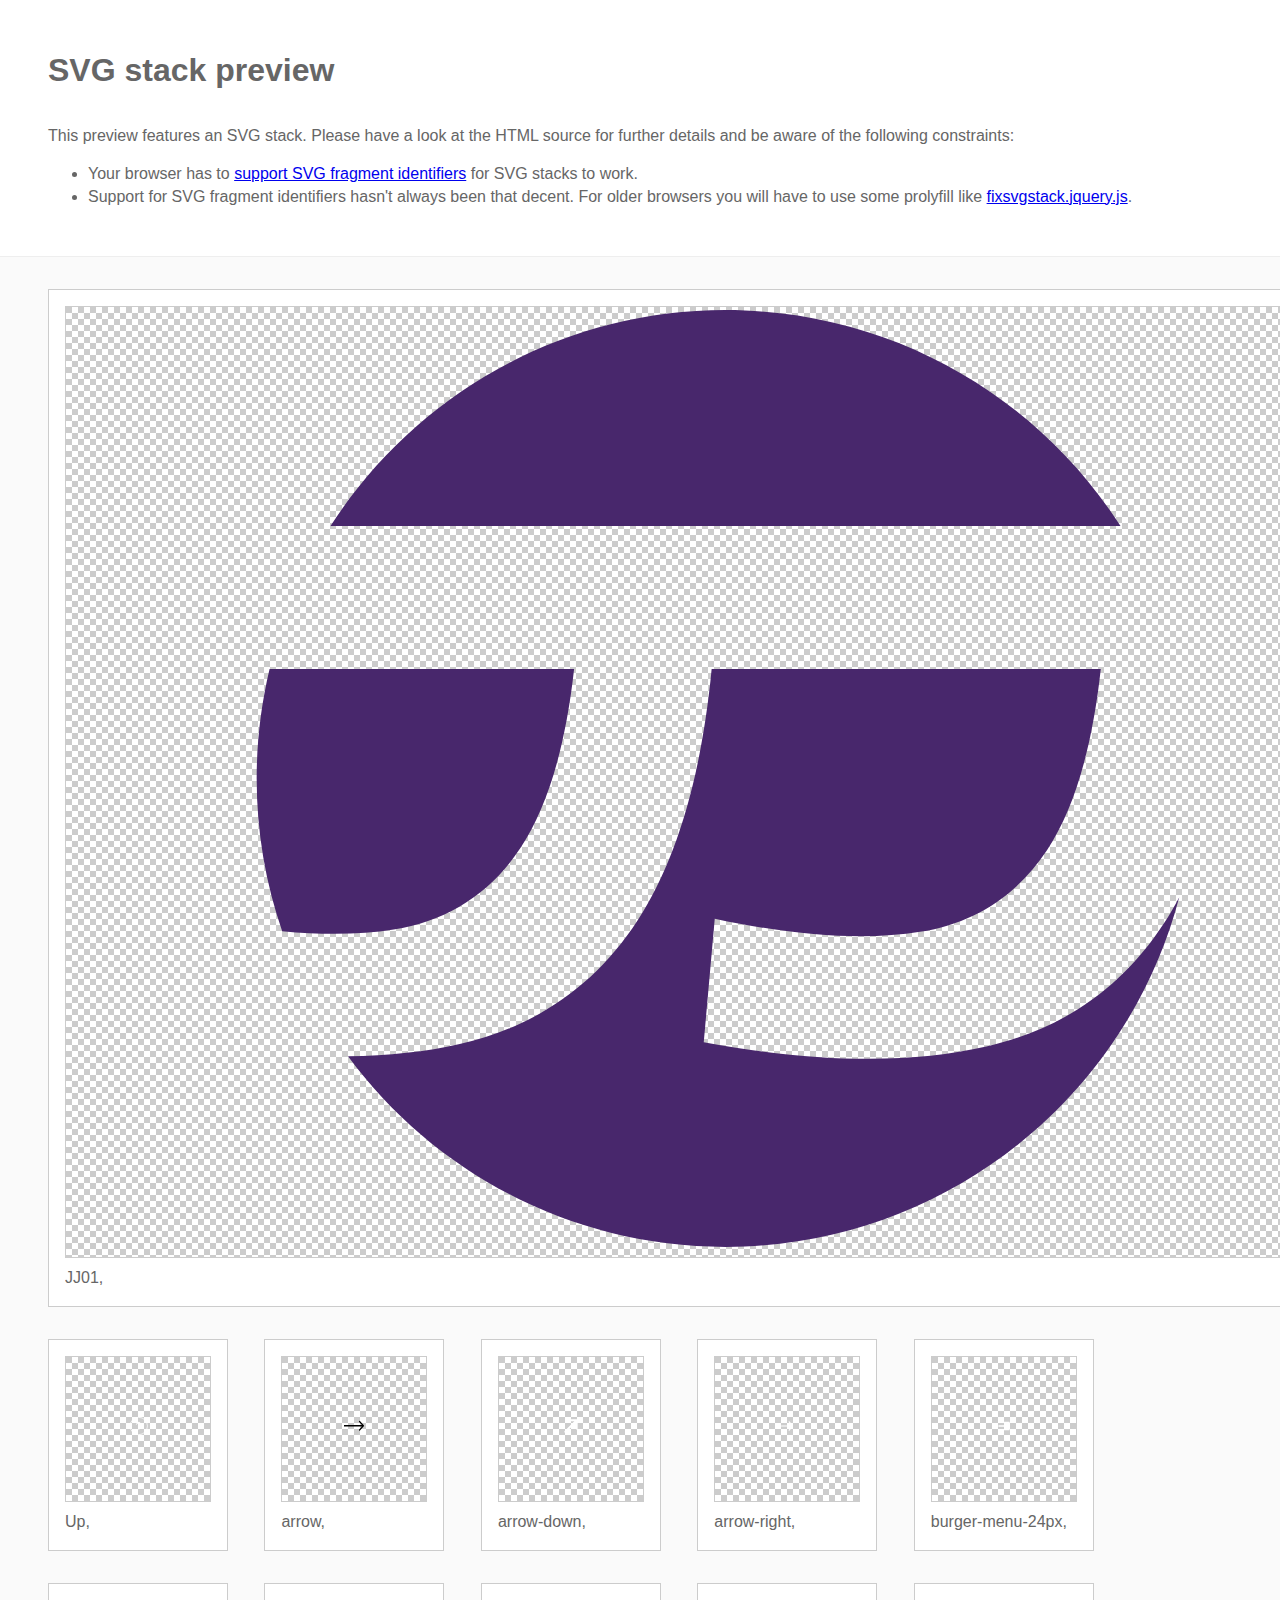
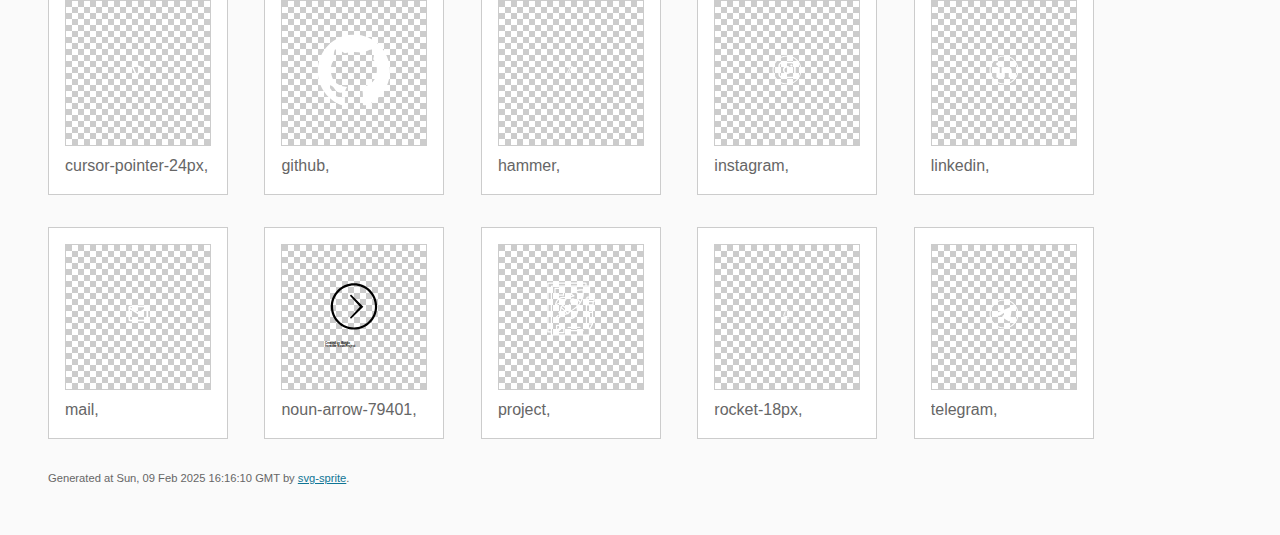
==== img/svgsprite/stack/sprite.stack.html @ 8ce7611c "push" ====
<!doctype html>
<html lang="en">
    <head>
        <meta charset="utf-8">
        <title>SVG stack preview | svg-sprite</title>
        <style>
            body {
                padding: 0;
                margin: 0;
                color: #666;
                background: #fafafa;
                font-family: Arial, Helvetica, sans-serif;
                font-size: 1em;
                line-height: 1.4;
            }

            header {
                display: block;
                padding: 3em 3em 2em;
                background-color: #fff;
            }

            header p {
                margin: 2em 0 0;
            }

            section {
                border-top: 1px solid #eee;
                padding: 2em 3em 0;
            }

            section ul {
                margin: 0;
                padding: 0;
            }

            section li {
                display: inline-block;
                background-color: #fff;
                position: relative;
                margin: 0 2em 2em 0;
                vertical-align: top;
                border: 1px solid #ccc;
                padding: 1em 1em 3em;
                cursor: default;
            }

            .icon-box {
                margin: 0;
                width: 144px;
                height: 144px;
                position: relative;
                background: #ccc url("data:image/svg+xml,%3Csvg xmlns='http://www.w3.org/2000/svg' width='12' height='12'%3E%3Cpath fill='%23fff' d='M6 0h6v6H6zM0 6h6v6H0z'/%3E%3C/svg%3E") top left repeat;
                border: 1px solid #ccc;
                display: table-cell;
                vertical-align: middle;
                text-align: center;
            }

            .icon {
                display: inline-block;
            }

            h1 {
                margin-top: 0;
            }

            h2 {
                margin: 0;
                padding: 0;
                font-size: 1em;
                font-weight: 400;
                white-space: nowrap;
                overflow: hidden;
                text-overflow: ellipsis;
                position: absolute;
                left: 1em;
                right: 1em;
                bottom: 1em;
            }

            footer {
                display: block;
                margin: 0;
                padding: 0 3em 3em;
            }

            footer p {
                margin: 0;
                font-size: .7em;
            }

            footer a {
                color: #0f7595;
                margin-left: 0;
            }
        </style>

<!--
Sprite shape dimensions
====================================================================================================
You will need to set the sprite shape dimensions via CSS when you use them as stack SVGs, otherwise
they would become a huge 100% in size. You may use the following dimension classes for doing so.
They might well be outsourced to an external stylesheet of course.
-->

<style>
 .svg-JJ01-dims { width: 1303.5px; height: 943.5px; }
 .svg-Up-dims { width: 25px; height: 24px; }
 .svg-arrow-dims { width: 20px; height: 20px; }
 .svg-arrow-down-dims { width: 30px; height: 30px; }
 .svg-arrow-right-dims { width: 20px; height: 20px; }
 .svg-burger-menu-24px-dims { width: 24px; height: 24px; }
 .svg-cursor-pointer-24px-dims { width: 24px; height: 24px; }
 .svg-github-dims { width: 98px; height: 96px; }
 .svg-hammer-dims { width: 18px; height: 18px; }
 .svg-instagram-dims { width: 40px; height: 40px; }
 .svg-linkedin-dims { width: 40px; height: 40px; }
 .svg-mail-dims { width: 23px; height: 19px; }
 .svg-noun-arrow-79401-dims { width: 100px; height: 125px; }
 .svg-project-dims { width: 110px; height: 135px; }
 .svg-rocket-18px-dims { width: 18px; height: 18px; }
 .svg-telegram-dims { width: 40px; height: 40px; }
</style>

<!--
====================================================================================================
-->

    </head>
    <body>
        <header>
            <h1>SVG stack preview</h1>
            <p>This preview features an SVG stack. Please have a look at the HTML source for further details and be aware of the following constraints:</p>
            <ul>
                <li>Your browser has to <a href="https://caniuse.com/svg-fragment" target="_blank" rel="noopener noreferrer">support SVG fragment identifiers</a> for SVG stacks to work.</li>
                <li>Support for SVG fragment identifiers hasn't always been that decent. For older browsers you will have to use some prolyfill like <a href="https://github.com/preciousforever/SVG-Stacker/blob/master/fixsvgstack.jquery.js" target="_blank" rel="noopener noreferrer">fixsvgstack.jquery.js</a>.</li>
            </ul>
        </header>
        <section>

<!--
SVG stack
====================================================================================================
These SVG images make use of fragment identifiers (IDs) to reference certain portions of the
external sprite. By default, all shapes inside the sprite are hidden by CSS. The `:target` pseudo
selector is used to show the very shape that is referenced by the fragment identifier.
-->

            <ul>

             <li title="JJ01">
                    <div class="icon-box">
                        <img src="svg/sprite.stack.svg#JJ01" class="svg-JJ01-dims" alt="JJ01">
                    </div>
                    <h2>JJ01, </h2>
                </li>
             <li title="Up">
                    <div class="icon-box">
                        <img src="svg/sprite.stack.svg#Up" class="svg-Up-dims" alt="Up">
                    </div>
                    <h2>Up, </h2>
                </li>
             <li title="arrow">
                    <div class="icon-box">
                        <img src="svg/sprite.stack.svg#arrow" class="svg-arrow-dims" alt="arrow">
                    </div>
                    <h2>arrow, </h2>
                </li>
             <li title="arrow-down">
                    <div class="icon-box">
                        <img src="svg/sprite.stack.svg#arrow-down" class="svg-arrow-down-dims" alt="arrow-down">
                    </div>
                    <h2>arrow-down, </h2>
                </li>
             <li title="arrow-right">
                    <div class="icon-box">
                        <img src="svg/sprite.stack.svg#arrow-right" class="svg-arrow-right-dims" alt="arrow-right">
                    </div>
                    <h2>arrow-right, </h2>
                </li>
             <li title="burger-menu-24px">
                    <div class="icon-box">
                        <img src="svg/sprite.stack.svg#burger-menu-24px" class="svg-burger-menu-24px-dims" alt="burger-menu-24px">
                    </div>
                    <h2>burger-menu-24px, </h2>
                </li>
             <li title="cursor-pointer-24px">
                    <div class="icon-box">
                        <img src="svg/sprite.stack.svg#cursor-pointer-24px" class="svg-cursor-pointer-24px-dims" alt="cursor-pointer-24px">
                    </div>
                    <h2>cursor-pointer-24px, </h2>
                </li>
             <li title="github">
                    <div class="icon-box">
                        <img src="svg/sprite.stack.svg#github" class="svg-github-dims" alt="github">
                    </div>
                    <h2>github, </h2>
                </li>
             <li title="hammer">
                    <div class="icon-box">
                        <img src="svg/sprite.stack.svg#hammer" class="svg-hammer-dims" alt="hammer">
                    </div>
                    <h2>hammer, </h2>
                </li>
             <li title="instagram">
                    <div class="icon-box">
                        <img src="svg/sprite.stack.svg#instagram" class="svg-instagram-dims" alt="instagram">
                    </div>
                    <h2>instagram, </h2>
                </li>
             <li title="linkedin">
                    <div class="icon-box">
                        <img src="svg/sprite.stack.svg#linkedin" class="svg-linkedin-dims" alt="linkedin">
                    </div>
                    <h2>linkedin, </h2>
                </li>
             <li title="mail">
                    <div class="icon-box">
                        <img src="svg/sprite.stack.svg#mail" class="svg-mail-dims" alt="mail">
                    </div>
                    <h2>mail, </h2>
                </li>
             <li title="noun-arrow-79401">
                    <div class="icon-box">
                        <img src="svg/sprite.stack.svg#noun-arrow-79401" class="svg-noun-arrow-79401-dims" alt="noun-arrow-79401">
                    </div>
                    <h2>noun-arrow-79401, </h2>
                </li>
             <li title="project">
                    <div class="icon-box">
                        <img src="svg/sprite.stack.svg#project" class="svg-project-dims" alt="project">
                    </div>
                    <h2>project, </h2>
                </li>
             <li title="rocket-18px">
                    <div class="icon-box">
                        <img src="svg/sprite.stack.svg#rocket-18px" class="svg-rocket-18px-dims" alt="rocket-18px">
                    </div>
                    <h2>rocket-18px, </h2>
                </li>
             <li title="telegram">
                    <div class="icon-box">
                        <img src="svg/sprite.stack.svg#telegram" class="svg-telegram-dims" alt="telegram">
                    </div>
                    <h2>telegram, </h2>
                </li>
         </ul>

<!--
====================================================================================================
-->

        </section>
        <footer>
            <p>Generated at Sun, 09 Feb 2025 16:16:10 GMT by <a href="https://github.com/svg-sprite/svg-sprite" target="_blank" rel="noopener noreferrer">svg-sprite</a>.</p>
        </footer>
    </body>
</html>
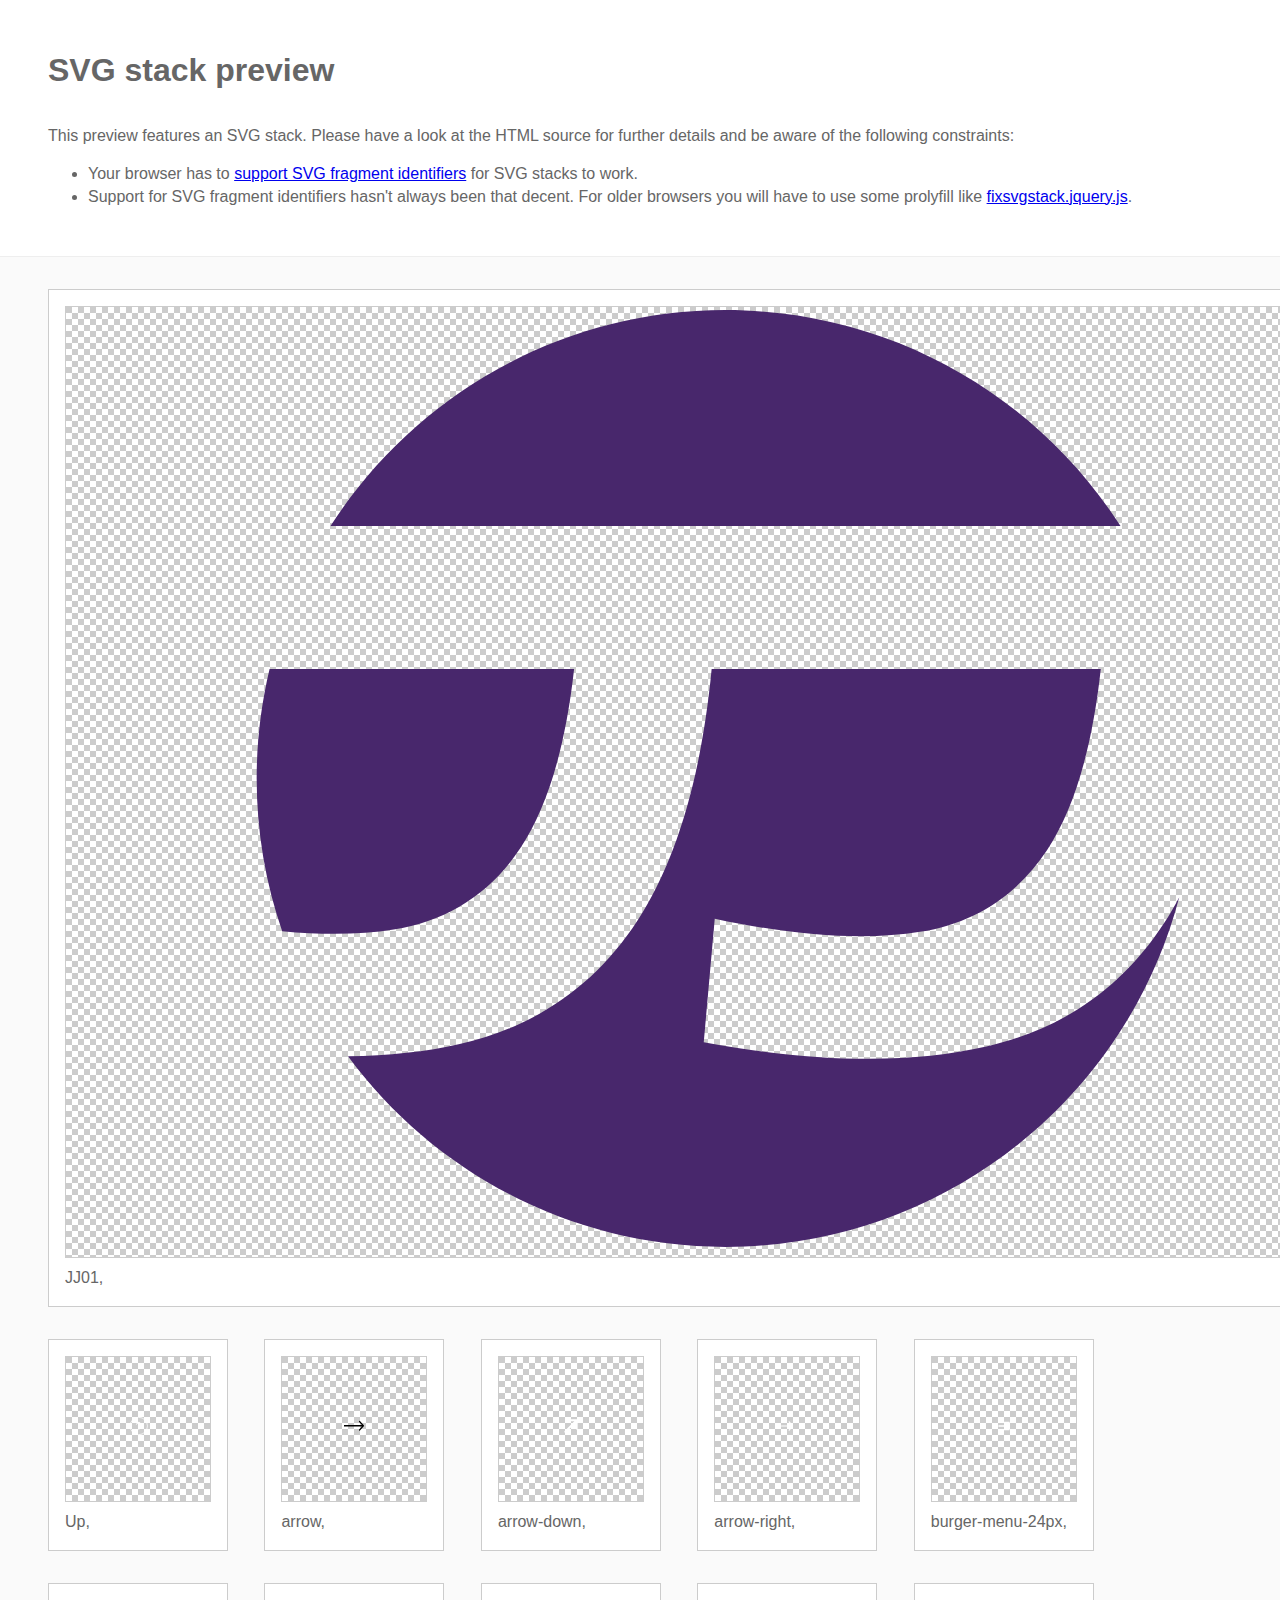
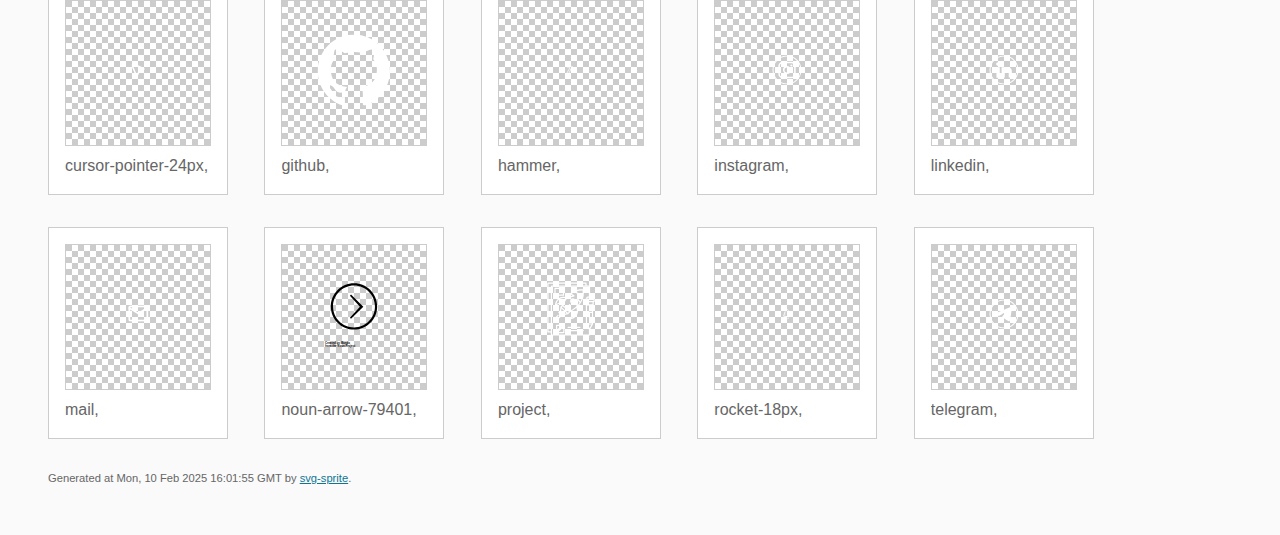
==== commit 2dbcba24: "update" ====
--- a/img/svgsprite/stack/sprite.stack.html
+++ b/img/svgsprite/stack/sprite.stack.html
@@ -253,7 +253,7 @@
 
         </section>
         <footer>
-            <p>Generated at Sun, 09 Feb 2025 16:16:10 GMT by <a href="https://github.com/svg-sprite/svg-sprite" target="_blank" rel="noopener noreferrer">svg-sprite</a>.</p>
+            <p>Generated at Mon, 10 Feb 2025 16:01:55 GMT by <a href="https://github.com/svg-sprite/svg-sprite" target="_blank" rel="noopener noreferrer">svg-sprite</a>.</p>
         </footer>
     </body>
 </html>
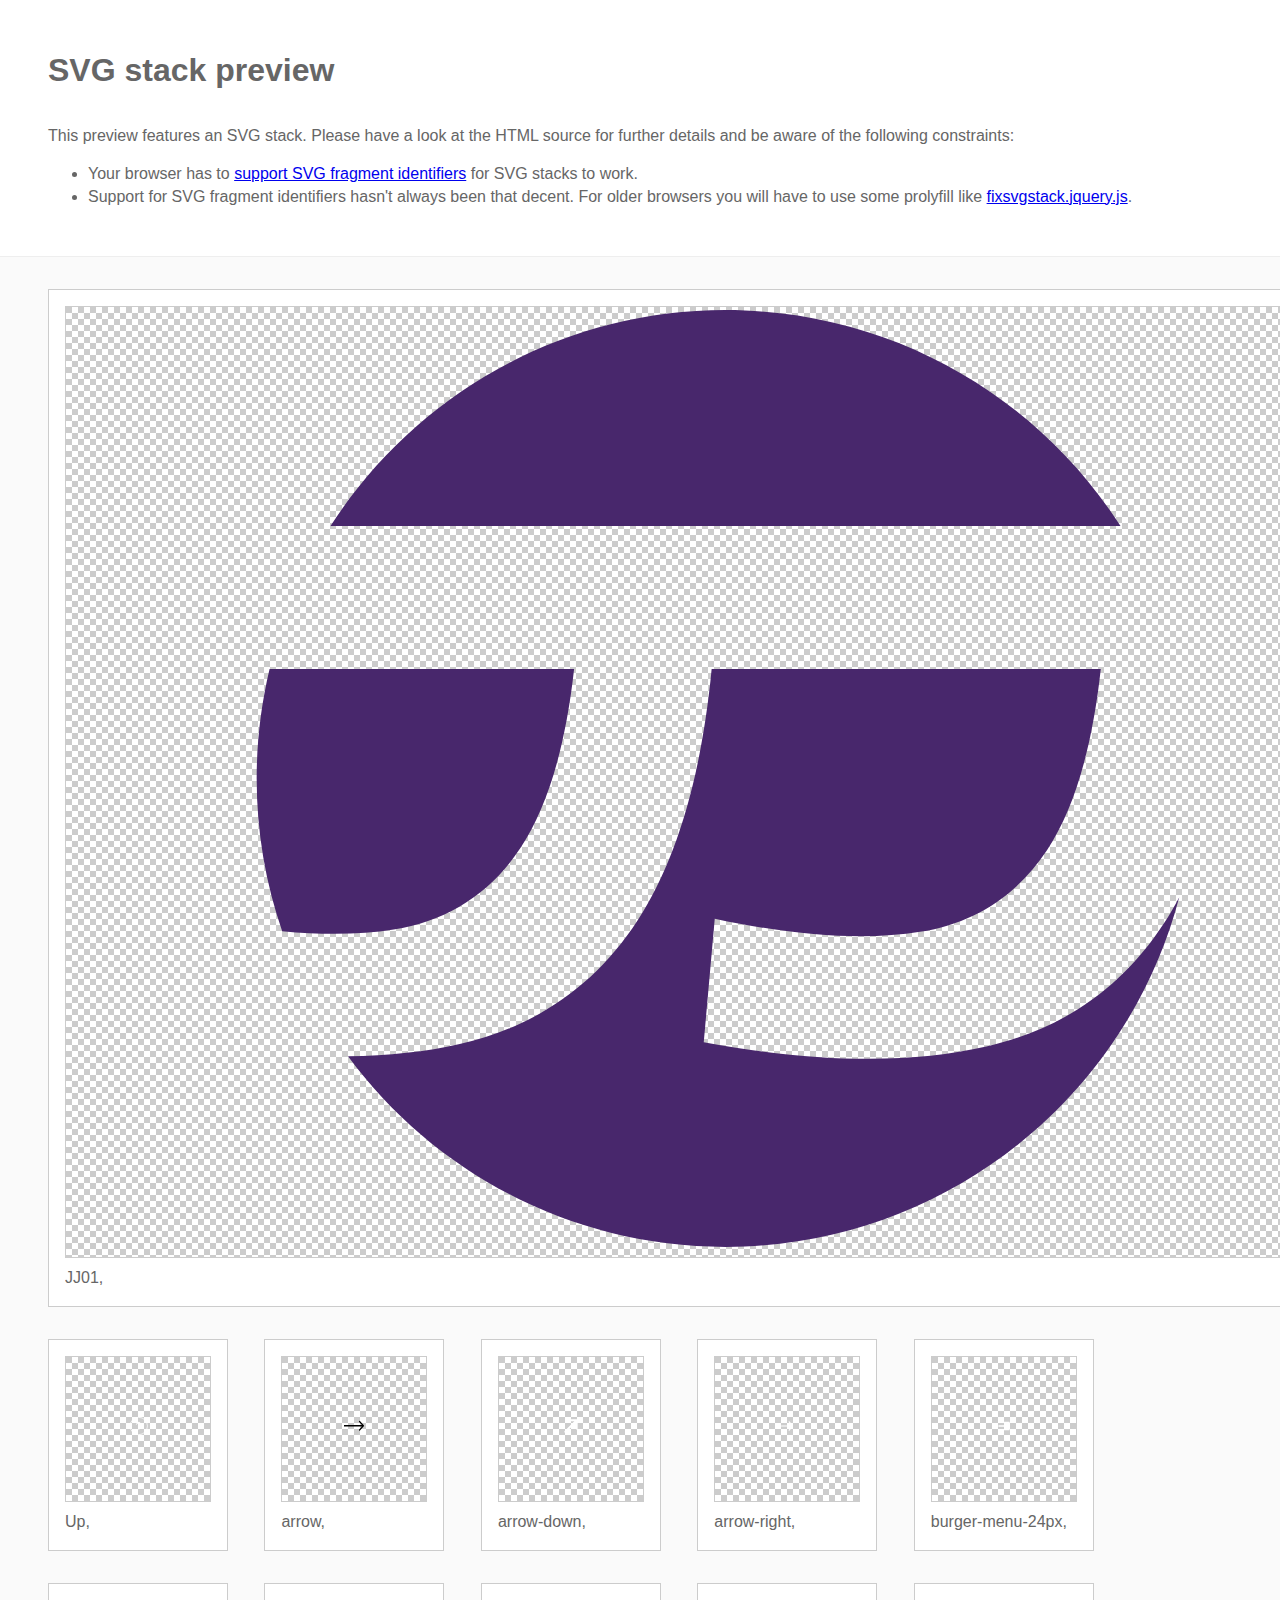
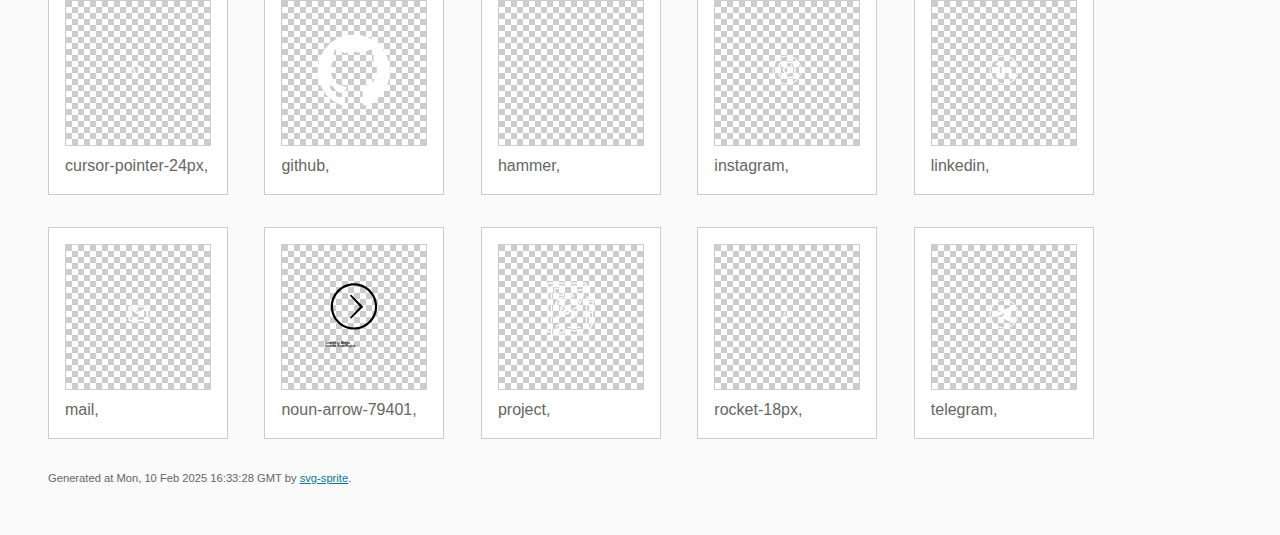
==== commit 757775e9: "update" ====
--- a/img/svgsprite/stack/sprite.stack.html
+++ b/img/svgsprite/stack/sprite.stack.html
@@ -253,7 +253,7 @@
 
         </section>
         <footer>
-            <p>Generated at Mon, 10 Feb 2025 16:01:55 GMT by <a href="https://github.com/svg-sprite/svg-sprite" target="_blank" rel="noopener noreferrer">svg-sprite</a>.</p>
+            <p>Generated at Mon, 10 Feb 2025 16:33:28 GMT by <a href="https://github.com/svg-sprite/svg-sprite" target="_blank" rel="noopener noreferrer">svg-sprite</a>.</p>
         </footer>
     </body>
 </html>
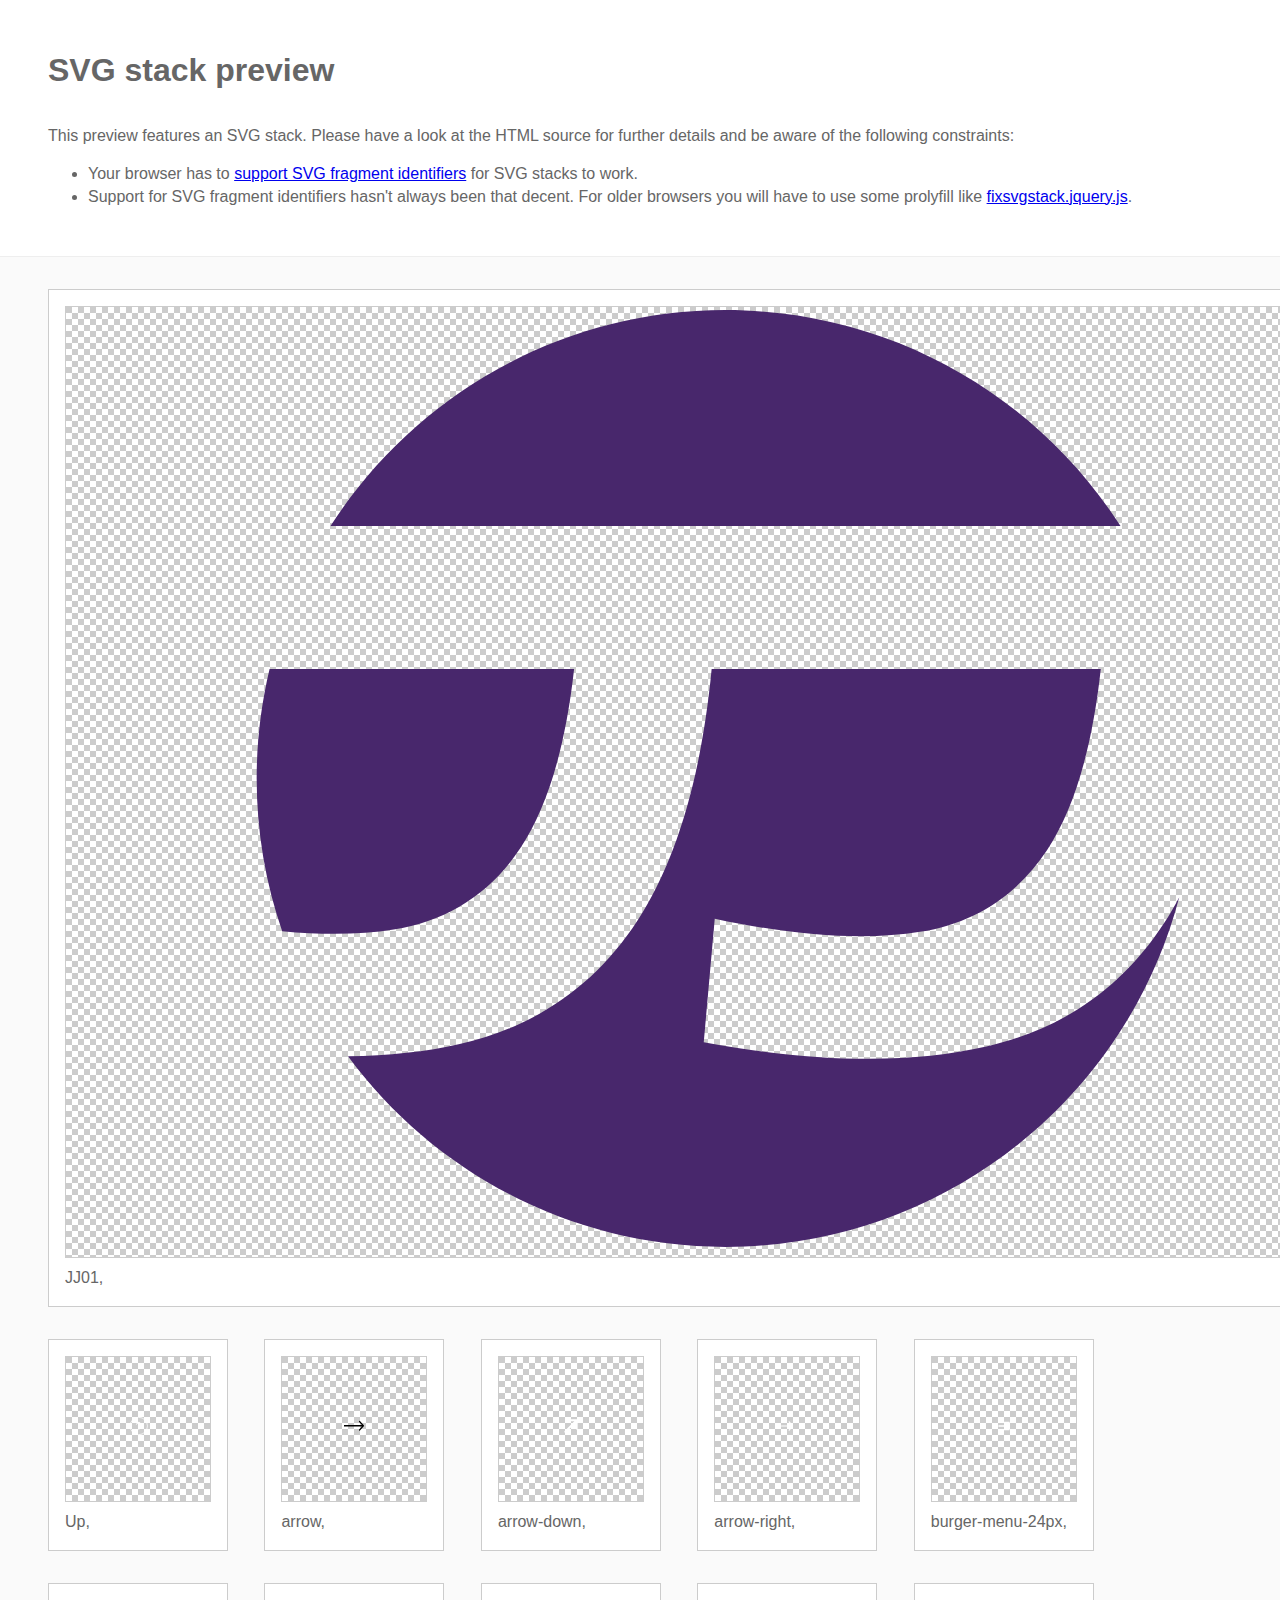
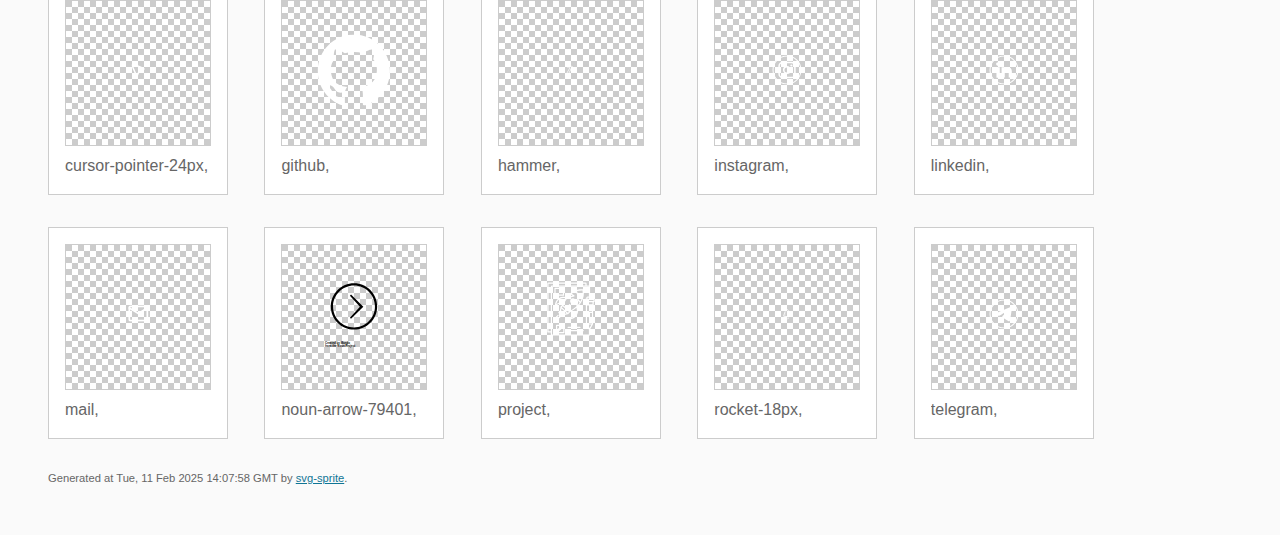
==== commit 8684e38e: "update" ====
--- a/img/svgsprite/stack/sprite.stack.html
+++ b/img/svgsprite/stack/sprite.stack.html
@@ -253,7 +253,7 @@
 
         </section>
         <footer>
-            <p>Generated at Mon, 10 Feb 2025 16:33:28 GMT by <a href="https://github.com/svg-sprite/svg-sprite" target="_blank" rel="noopener noreferrer">svg-sprite</a>.</p>
+            <p>Generated at Tue, 11 Feb 2025 14:07:58 GMT by <a href="https://github.com/svg-sprite/svg-sprite" target="_blank" rel="noopener noreferrer">svg-sprite</a>.</p>
         </footer>
     </body>
 </html>
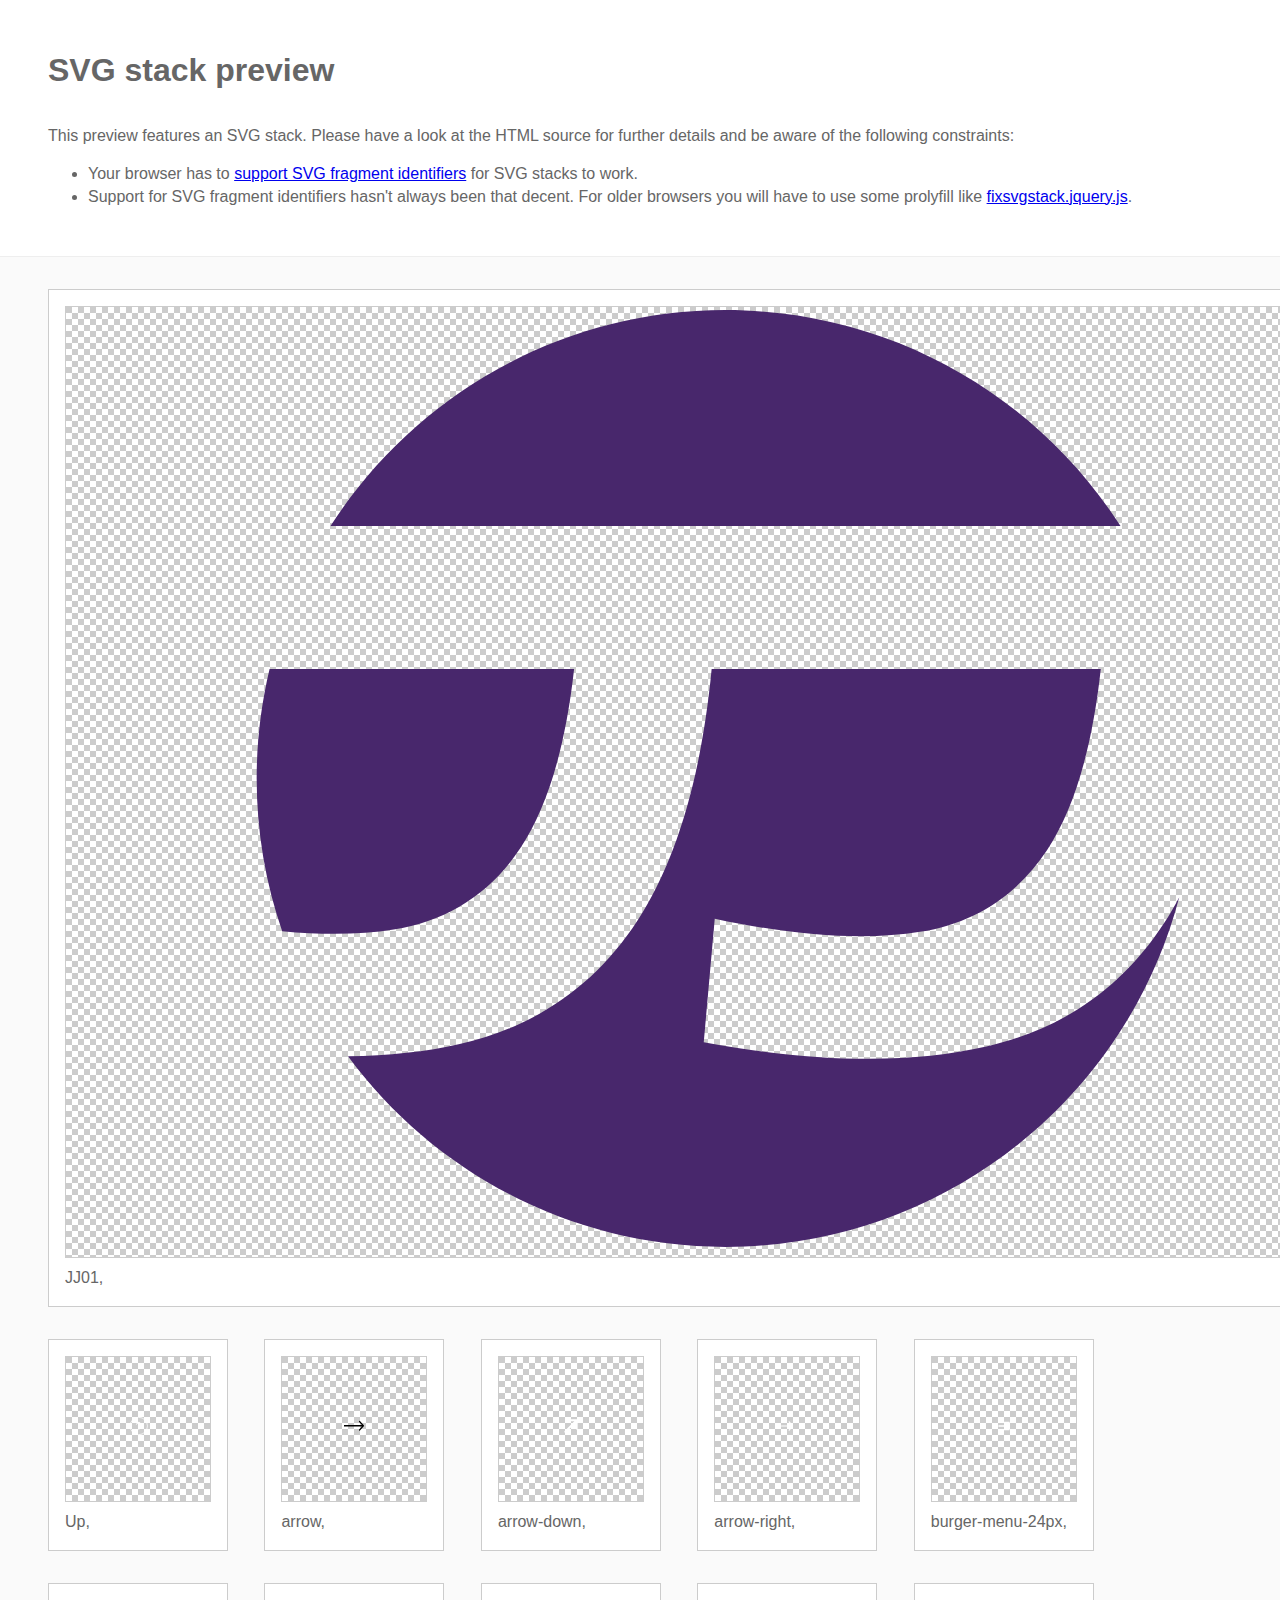
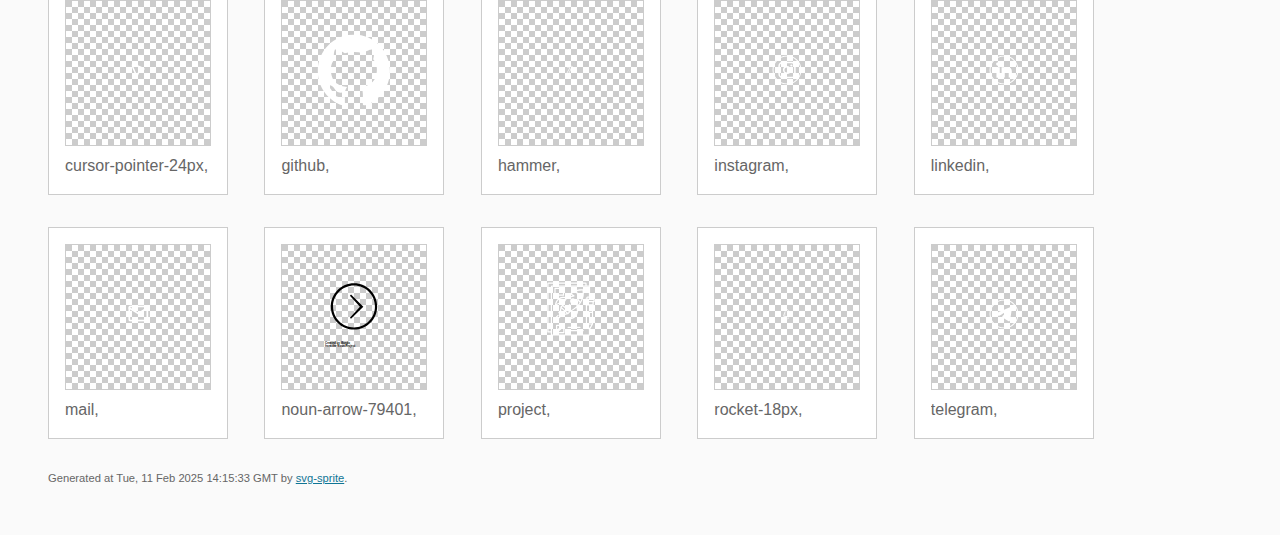
==== commit 82a57901: "update v0.2" ====
--- a/img/svgsprite/stack/sprite.stack.html
+++ b/img/svgsprite/stack/sprite.stack.html
@@ -253,7 +253,7 @@
 
         </section>
         <footer>
-            <p>Generated at Tue, 11 Feb 2025 14:07:58 GMT by <a href="https://github.com/svg-sprite/svg-sprite" target="_blank" rel="noopener noreferrer">svg-sprite</a>.</p>
+            <p>Generated at Tue, 11 Feb 2025 14:15:33 GMT by <a href="https://github.com/svg-sprite/svg-sprite" target="_blank" rel="noopener noreferrer">svg-sprite</a>.</p>
         </footer>
     </body>
 </html>
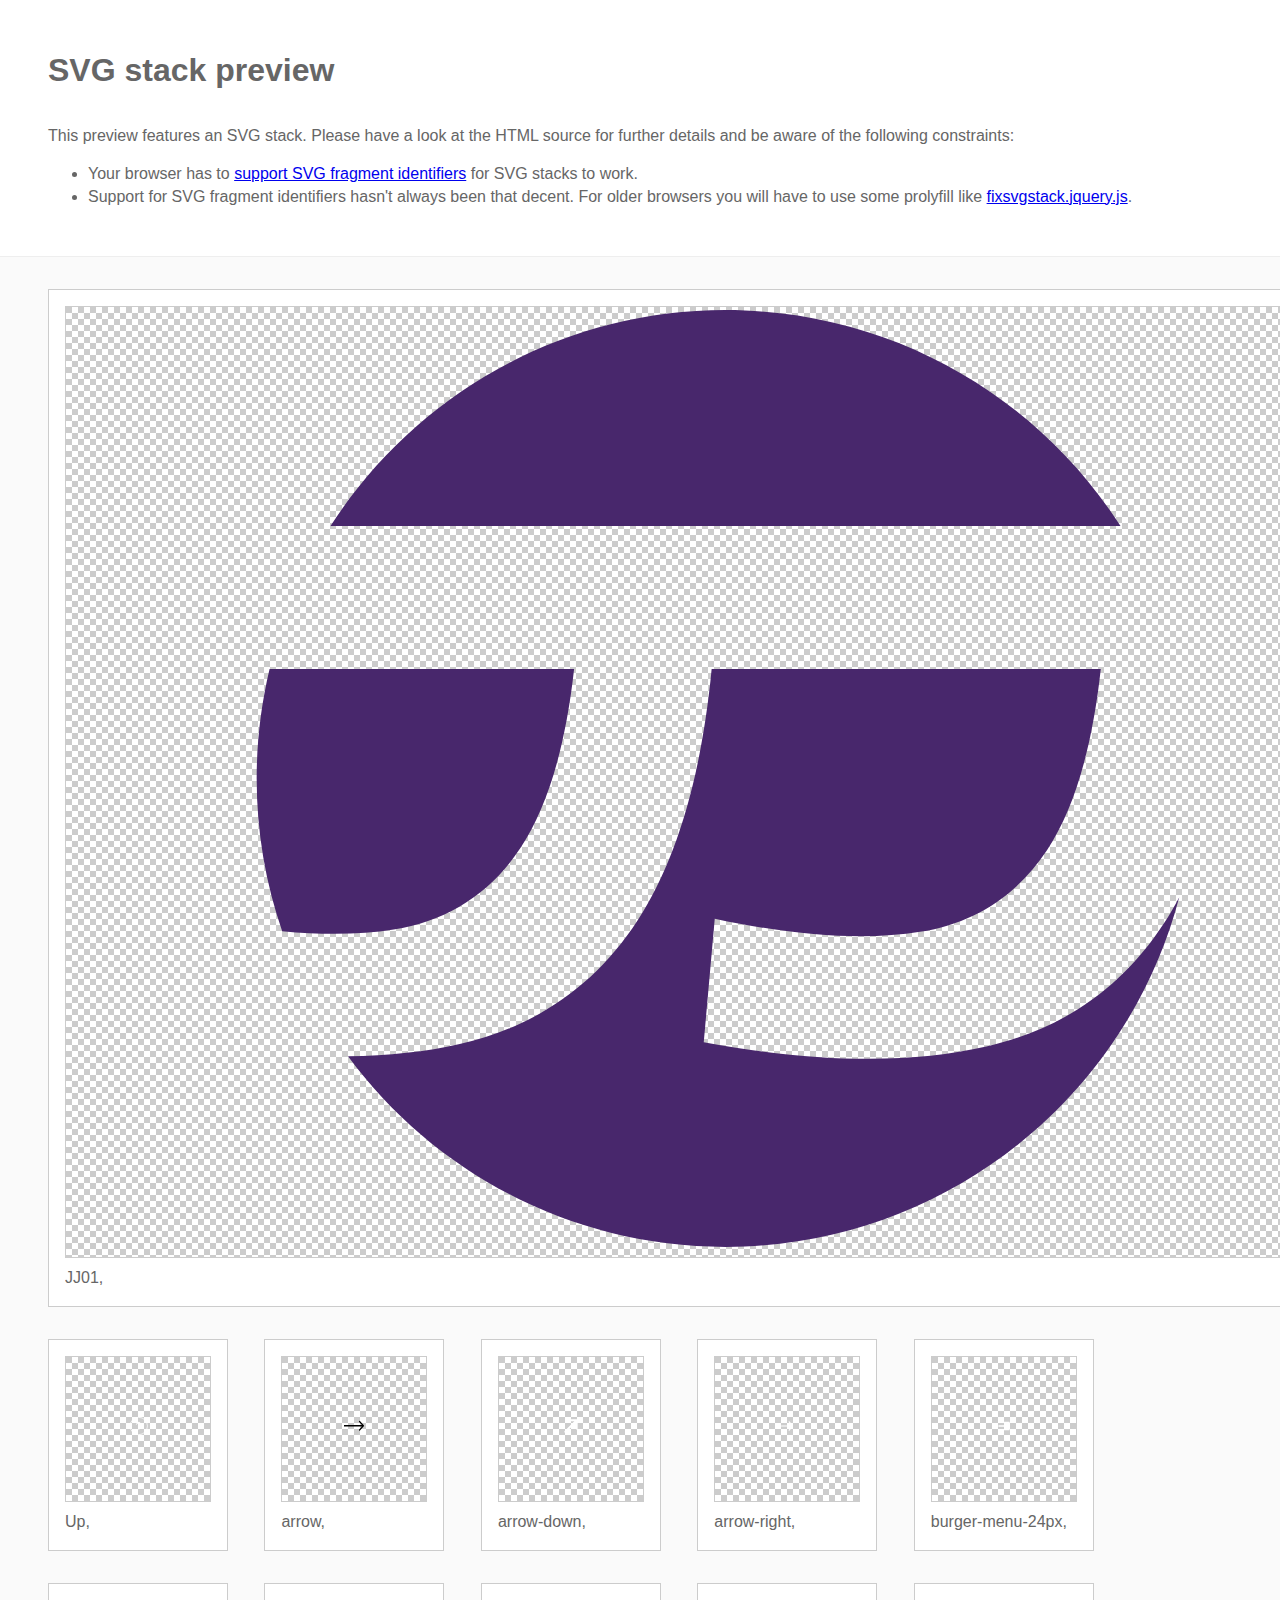
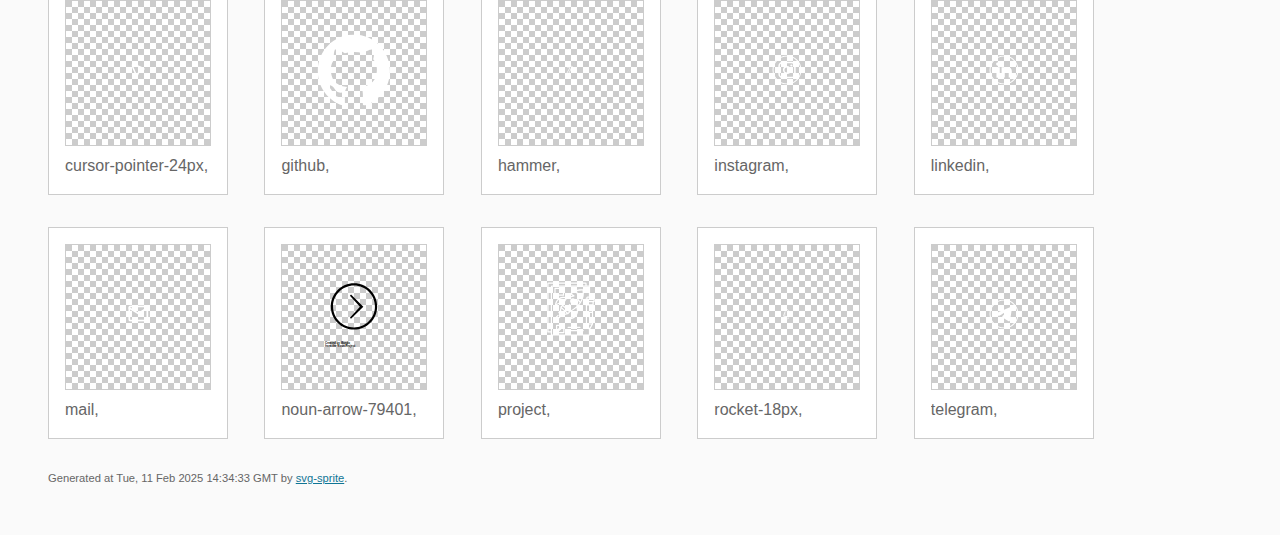
==== commit f60f8958: "update v0.2.1" ====
--- a/img/svgsprite/stack/sprite.stack.html
+++ b/img/svgsprite/stack/sprite.stack.html
@@ -253,7 +253,7 @@
 
         </section>
         <footer>
-            <p>Generated at Tue, 11 Feb 2025 14:15:33 GMT by <a href="https://github.com/svg-sprite/svg-sprite" target="_blank" rel="noopener noreferrer">svg-sprite</a>.</p>
+            <p>Generated at Tue, 11 Feb 2025 14:34:33 GMT by <a href="https://github.com/svg-sprite/svg-sprite" target="_blank" rel="noopener noreferrer">svg-sprite</a>.</p>
         </footer>
     </body>
 </html>
